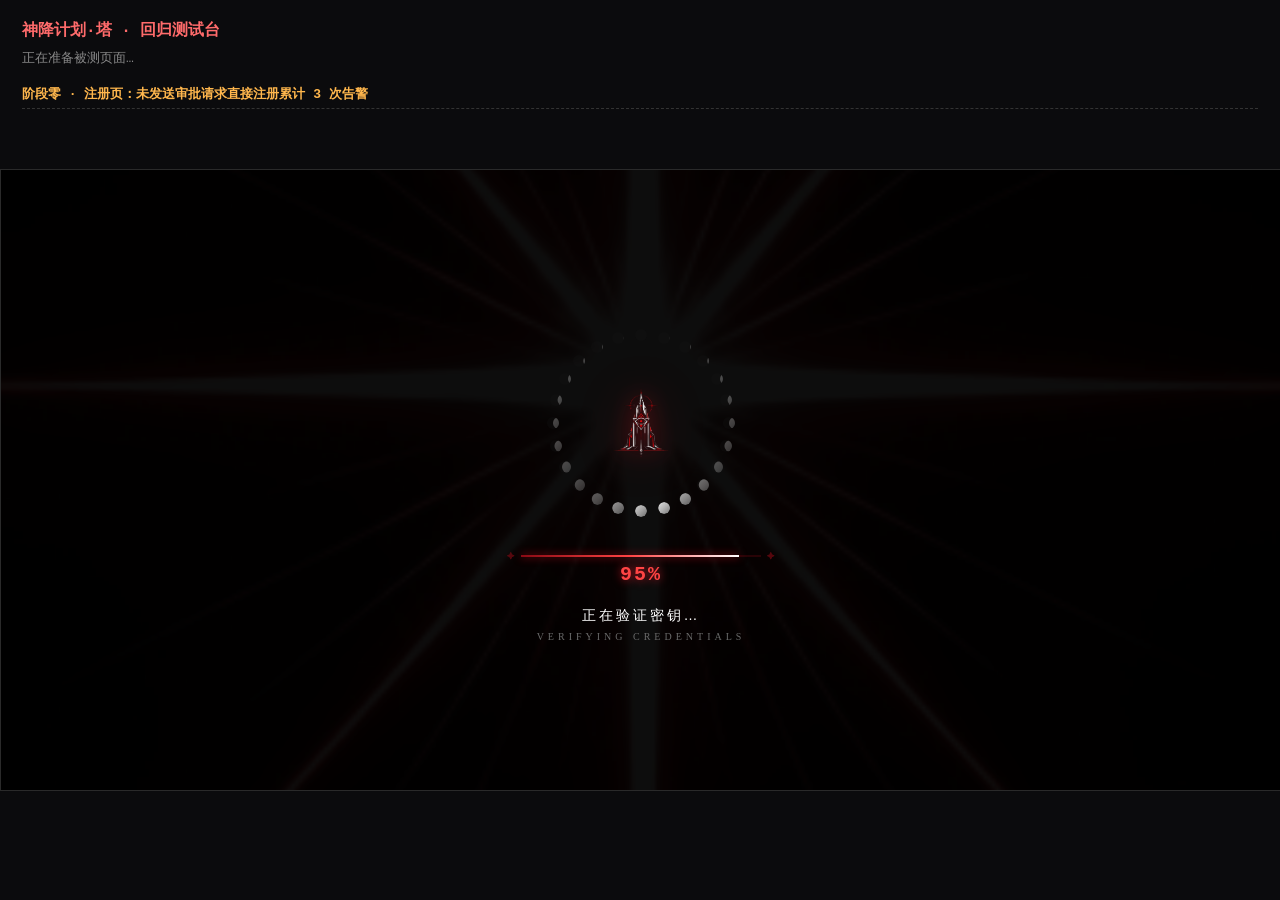
==== tests/run.html @ d352f4d8 "Add files via upload" ====
<!doctype html>
<html lang="zh-CN">
<head>
<meta charset="utf-8">
<meta http-equiv="cache-control" content="no-store">
<title>神降计划·塔 · 回归测试台</title>
<style>
  html, body { margin: 0; background: #0b0b0d; color: #d8d8d8; font: 13px/1.65 Consolas, "Courier New", monospace; }
  #root { padding: 18px 22px 40px; }
  h1 { font-size: 16px; margin: 0 0 4px; color: #ff6b6b; }
  .meta { color: #888; margin-bottom: 8px; }
  h2 { font-size: 13px; margin: 14px 0 4px; padding-bottom: 3px; color: #ffb74d; border-bottom: 1px dashed #333; }
  .row { white-space: pre-wrap; word-break: break-word; }
  .pass { color: #66bb6a; }
  .fail { color: #ff5252; font-weight: 700; }
  .hint { color: #888; }
  .banner { margin: 10px 0; padding: 8px 12px; border-left: 3px solid #ffb74d; background: #1a1410; }
  .banner.fail { border-color: #ff5252; background: #201010; }
  .banner.pass { border-color: #66bb6a; background: #0f1a10; }
  iframe { display: block; width: 100%; height: 620px; margin-top: 16px; border: 1px solid #2a2a2a; background: #000; }
</style>
</head>
<body>
<div id="root"><h1>神降计划·塔 · 回归测试台</h1><div class="meta">正在准备被测页面…</div></div>
<iframe id="fr" src="about:blank" title="app-under-test"></iframe>
<script>
(function () {
  "use strict";

  const root = document.getElementById("root");
  const fr = document.getElementById("fr");
  const sleep = (ms) => new Promise((r) => setTimeout(r, ms));

  // 新流程：点「提交任务内容」会弹出面板，需要填写内容后再确认
  async function submitMissionViaDialog(win, text) {
    const doc = win.document;
    let ta = null;
    for (let i = 0; i < 20 && !ta; i++) {
      ta = doc.querySelector("#submitContent");
      if (!ta) await sleep(100);
    }
    if (!ta) return false;
    ta.value = text || "已完成（回归测试）";
    ta.dispatchEvent(new win.Event("input", { bubbles: true }));
    const btn = doc.querySelector("#submitConfirm");
    if (!btn) return false;
    btn.click();
    await sleep(600);
    return true;
  }
  const SESSION_KEY = "sdj_session";
  const STATE_KEY = "sdj_state_v1";
  const BACKUP_KEYS = ["sdj_state_v1", "sdj_social_v1", "sdj_social_msgs_v1", "sdj_session"];

  const ACCOUNTS = {
    admin: { username: "AAArhymestyl", displayName: "沙利叶", role: "admin" },
    player: { username: "AAAwe", displayName: "月影", role: "player" },
    contractor: { username: "AAAwer", displayName: "血月", role: "contractor" }
  };

  let passCount = 0;
  let failCount = 0;
  let backup = null;

  function heading(text) {
    const h = document.createElement("h2");
    h.textContent = text;
    root.appendChild(h);
    h.scrollIntoView({ block: "nearest" });
  }

  function report(name, ok, extra) {
    const row = document.createElement("div");
    row.className = "row " + (ok ? "pass" : "fail");
    row.textContent = (ok ? "PASS " : "FAIL ") + name + (extra != null && String(extra) !== "" ? "  ·  " + extra : "");
    root.appendChild(row);
    if (ok) passCount++; else failCount++;
  }

  function banner(text, cls) {
    const b = document.createElement("div");
    b.className = "banner " + (cls || "");
    b.textContent = text;
    root.appendChild(b);
  }

  function snapshot() {
    backup = { local: {}, tab: sessionStorage.getItem(SESSION_KEY) };
    BACKUP_KEYS.forEach((k) => { backup.local[k] = localStorage.getItem(k); });
  }

  function restore() {
    if (!backup) return;
    BACKUP_KEYS.forEach((k) => {
      if (backup.local[k] == null) localStorage.removeItem(k);
      else localStorage.setItem(k, backup.local[k]);
    });
    if (backup.tab == null) sessionStorage.removeItem(SESSION_KEY);
    else sessionStorage.setItem(SESSION_KEY, backup.tab);
  }

  function readState() {
    try { return JSON.parse(localStorage.getItem(STATE_KEY) || "{}"); } catch (e) { return {}; }
  }

  async function bootApp(role, path, readySelector) {
    if (role) sessionStorage.setItem(SESSION_KEY, JSON.stringify(Object.assign({}, ACCOUNTS[role], { ts: Date.now() })));
    else sessionStorage.removeItem(SESSION_KEY);

    // 关键时序：先把上一份 iframe 文档卸载干净，再加载新地址。
    // 否则旧页面的 load 事件可能被当成新页面的 onload，用例会跑在旧 DOM 上。
    await new Promise((resolve) => {
      let done = false;
      const finish = () => { if (!done) { done = true; resolve(); } };
      fr.onload = finish;
      fr.src = "about:blank";
      setTimeout(finish, 800);
    });

    const targetPath = path || "/app";
    await new Promise((resolve, reject) => {
      const timer = setTimeout(() => {
        fr.onload = null;
        reject(new Error("被测页面加载超时（" + targetPath + "）"));
      }, 15000);
      fr.onload = () => { clearTimeout(timer); fr.onload = null; resolve(); };
      fr.src = "../index.html?local=1&t=" + Date.now() + "#" + targetPath;
    });

    const win = fr.contentWindow;
    const need = readySelector || ".menu-item";
    // 双重判定：document 已 complete + app.js 已发出该路由的首帧就绪标记
    for (let i = 0; i < 120; i++) {
      const doc = win.document;
      const ready = win.SDJ_APP_READY;
      if (doc && doc.readyState === "complete" && ready && ready.path === targetPath && doc.querySelector(need)) {
        if (readySelector || win.SDJDashboard) return win;
      }
      await sleep(100);
    }
    throw new Error("应用未在 12 秒内完成渲染（" + targetPath + "）");
  }

  async function phase0() {
    heading("阶段零 · 注册页：未发送审批请求直接注册累计 3 次告警");
    const st = readState();
    st.registerBypass = { count: 0, users: [] };
    st.systemAlerts = [];
    st.activityLog = [];
    localStorage.setItem(STATE_KEY, JSON.stringify(st));

    const win = await bootApp(null, "/register", ".panel-inner .btn-primary");
    const doc = win.document;
    await sleep(400);
    const click = async () => {
      const btn = doc.querySelector(".panel-inner .btn-primary");
      if (!btn) throw new Error("注册页缺少完成注册按钮");
      btn.click();
      await sleep(350);
    };

    await click();
    let cur = readState();
    report("R1 第 1 次绕过仅累计次数、不告警", Number(cur.registerBypass.count) === 1 && (cur.systemAlerts || []).length === 0, "count=" + cur.registerBypass.count + " alerts=" + (cur.systemAlerts || []).length);
    await click();
    cur = readState();
    report("R2 第 2 次绕过仍不告警", Number(cur.registerBypass.count) === 2 && (cur.systemAlerts || []).length === 0, "count=" + cur.registerBypass.count + " alerts=" + (cur.systemAlerts || []).length);
    await click();
    cur = readState();
    const alert = (cur.systemAlerts || [])[0];
    report("R3 第 3 次触发未读系统告警", Number(cur.registerBypass.count) === 3 && !!alert && alert.read === false, "count=" + cur.registerBypass.count + " alerts=" + (cur.systemAlerts || []).length);
    report("R4 告警写入全服系统动态", (cur.activityLog || []).some((a) => a.scope === "system" && String(a.text).indexOf("未发送注册审批请求") >= 0), (cur.activityLog || []).length);
    report("R5 管理员收到系统告警通知", (cur.notifications || []).some((n) => String(n.text || "").indexOf("系统告警") >= 0), (cur.notifications || []).length);
    report("R6 注册页显示管理者入口（走邀请码审批）",
      !!doc.querySelector('.seg-btn[data-role="admin"]') && win.SDJ_CONFIG && win.SDJ_CONFIG.allowAdminRegister !== false,
      doc.querySelectorAll(".seg-btn").length + " 个入口");
  }

  function loadScript(win, file) {
    return new Promise((resolve, reject) => {
      const doc = win.document;
      if (doc.querySelector('script[data-suite="' + file + '"]')) return resolve();
      const s = doc.createElement("script");
      s.src = "tests/" + file + "?t=" + Date.now();
      s.dataset.suite = file;
      s.onload = () => resolve();
      s.onerror = () => reject(new Error("脚本加载失败：" + file));
      doc.body.appendChild(s);
    });
  }

  async function runSuite(win, apiName) {
    const api = win[apiName];
    if (!api || typeof api.run !== "function") throw new Error(apiName + " 未注册");
    const res = await api.run();
    const list = Array.isArray(res) ? res : (res && res.results) || [];
    list.forEach((r) => report(r.name, r.pass, r.detail || r.extra || ""));
  }

  async function phase1() {
    heading("阶段一 · 玩家月影：卡牌 / 好友回归");
    const win = await bootApp("player");
    await loadScript(win, "cards-regression.js");
    await runSuite(win, "SDJCardsTest");
    await loadScript(win, "friends-regression.js");
    await runSuite(win, "SDJFriendsTest");
  }

  async function phase2() {
    heading("阶段二 · 契约者血月：主控台 + 地图快捷入口 + 委托接取/提交");
    const win = await bootApp("contractor");
    await loadScript(win, "dashboard-regression.js");
    await runSuite(win, "SDJDashboardTest");
  }

  async function phase2b() {
    heading("阶段二B · 多名额接取：未满员保持开放，满员转进行中");
    const st = readState();
    st.missions = (st.missions || []).filter((m) => m.id !== "test_multi_mission" && m.id !== "test_map_mission");
    st.missions.unshift({
      id: "test_map_mission", title: "地图联调委托", level: "C", locationId: "area_b", loc: "B区",
      desc: "用于验证地图侧多名额接取的临时委托。", reward: { type: "points", points: 15 },
      slots: 2, acceptors: [], status: "available", deadline: null, createdAt: Date.now()
    });
    st.missions.unshift({
      id: "test_multi_mission", title: "多人联调委托", level: "C", locationId: "area_a", loc: "A区",
      desc: "用于验证多名额接取的临时委托。", reward: { type: "points", points: 20 },
      slots: 2, acceptors: [], status: "available", deadline: null, createdAt: Date.now()
    });
    localStorage.setItem(STATE_KEY, JSON.stringify(st));

    try {
      /* 血月率先接取 */
      let win = await bootApp("contractor");
      let doc = win.document;
      doc.querySelector('.menu-item[data-id="mission"]').click();
      await sleep(700);
      let btn = doc.querySelector('[data-accept="test_multi_mission"]');
      report("M1 未满员委托可被首位成员接取", !!btn, btn ? btn.textContent.trim() : "missing");
      if (btn) btn.click();
      await sleep(800);
      let m = (readState().missions || []).find((x) => x.id === "test_multi_mission");
      report("M2 首位接取后仍为可接取（1/2）",
        !!m && m.status === "available" && (m.acceptors || []).length === 1,
        m ? m.status + "/" + (m.acceptors || []).length : "missing");
      report("M3 接取人立即看到提交按钮", !!doc.querySelector('[data-submit="test_multi_mission"]'), "missing");

      /* 地图侧接取同一规则 */
      win.SDJ.acceptMission("B区", "地图联调委托");
      await sleep(300);
      let mm = (readState().missions || []).find((x) => x.id === "test_map_mission");
      report("M4 地图接取未满员后仍保持可接取",
        !!mm && mm.status === "available" && (mm.acceptors || []).length === 1,
        mm ? mm.status + "/" + (mm.acceptors || []).length : "missing");
      win.SDJ.acceptMission("B区", "地图联调委托");
      await sleep(300);
      mm = (readState().missions || []).find((x) => x.id === "test_map_mission");
      report("M5 地图重复接取被拦截且不重复计数",
        !!mm && (mm.acceptors || []).length === 1 && mm.status === "available",
        mm ? mm.status + "/" + (mm.acceptors || []).length : "missing");

      /* 月影随后接取，触发满员 */
      win = await bootApp("player");
      doc = win.document;
      doc.querySelector('.menu-item[data-id="mission"]').click();
      await sleep(700);
      btn = doc.querySelector('[data-accept="test_multi_mission"]');
      report("M6 未满员时其他成员仍可接取", !!btn, btn ? btn.textContent.trim() : "missing");
      if (btn) btn.click();
      await sleep(800);
      m = (readState().missions || []).find((x) => x.id === "test_multi_mission");
      report("M7 满员后自动转为进行中（2/2）",
        !!m && m.status === "active" && (m.acceptors || []).length === 2,
        m ? m.status + "/" + (m.acceptors || []).length : "missing");

      /* 地图侧：第二位接取触发满员 */
      win.SDJ.acceptMission("B区", "地图联调委托");
      await sleep(300);
      mm = (readState().missions || []).find((x) => x.id === "test_map_mission");
      report("M8 地图侧满员后转为进行中",
        !!mm && mm.status === "active" && (mm.acceptors || []).length === 2,
        mm ? mm.status + "/" + (mm.acceptors || []).length : "missing");

      /* 回到血月视角：满员后仍可提交 */
      win = await bootApp("contractor");
      doc = win.document;
      doc.querySelector('.menu-item[data-id="mission"]').click();
      await sleep(700);
      const activeTab = Array.prototype.find.call(doc.querySelectorAll("[data-tab]"), (b) => b.dataset.tab === "active");
      if (activeTab) { activeTab.click(); await sleep(500); }
      report("M9 满员后进行中视图仍可提交", !!doc.querySelector('[data-submit="test_multi_mission"]'), "missing");

      /* 两位接取人各自提交 */
      let sub = doc.querySelector('[data-submit="test_multi_mission"]');
      if (sub) { sub.click(); await sleep(400); await submitMissionViaDialog(win); }
      await sleep(800);
      let reps = (readState().missionReports || []).filter((r) => r.missionId === "test_multi_mission" && r.status === "pending");
      report("M10 血月提交后生成独立申请",
        reps.length === 1 && reps[0].applicant && reps[0].applicant.username === "AAAwer",
        reps.length + "/" + (reps[0] && reps[0].applicant ? reps[0].applicant.username : "—"));
      let m2 = (readState().missions || []).find((x) => x.id === "test_multi_mission");
      report("M11 有人提交后委托进入待审批", !!m2 && m2.status === "review", m2 ? m2.status : "missing");

      win = await bootApp("player");
      doc = win.document;
      doc.querySelector('.menu-item[data-id="mission"]').click();
      await sleep(700);
      const activeTab2 = Array.prototype.find.call(doc.querySelectorAll("[data-tab]"), (b) => b.dataset.tab === "active");
      if (activeTab2) { activeTab2.click(); await sleep(500); }
      sub = doc.querySelector('[data-submit="test_multi_mission"]');
      report("M12 他人待审批时另一位接取人仍可提交", !!sub, sub ? sub.textContent.trim() : "missing");
      if (sub) { sub.click(); await sleep(400); await submitMissionViaDialog(win); }
      await sleep(800);
      reps = (readState().missionReports || []).filter((r) => r.missionId === "test_multi_mission" && r.status === "pending");
      report("M13 两位接取人各自持有待审批申请", reps.length === 2, reps.length);

      win = await bootApp("contractor");
      doc = win.document;
      doc.querySelector('.menu-item[data-id="mission"]').click();
      await sleep(700);
      const activeTab3 = Array.prototype.find.call(doc.querySelectorAll("[data-tab]"), (b) => b.dataset.tab === "active");
      if (activeTab3) { activeTab3.click(); await sleep(500); }
      report("M14 已提交者不再显示提交按钮",
        !doc.querySelector('[data-submit="test_multi_mission"]') && doc.querySelector(".mission-card .review-chip") !== null,
        "no-submit");
    } finally {
      const s2 = readState();
      s2.missions = (s2.missions || []).filter((x) => x.id !== "test_multi_mission" && x.id !== "test_map_mission");
      s2.missionReports = (s2.missionReports || []).filter((r) => r.missionId !== "test_multi_mission" && r.missionId !== "test_map_mission");
      localStorage.setItem(STATE_KEY, JSON.stringify(s2));
    }
  }

  async function phase3() {
    heading("阶段三 · 管理员沙利叶：逐人审批 / 独立结算");
    const st = readState();
    const now = Date.now();
    st.missions = (st.missions || []).filter((m) => m.id !== "test_flow_mission");
    st.missionReports = (st.missionReports || []).filter((r) => r.id !== "test_flow_report" && r.id !== "test_flow_report_2");
    st.missions.unshift({
      id: "test_flow_mission", title: "联调测试委托", level: "D", locationId: "area_a", loc: "A区",
      desc: "用于验证逐人审批、独立结算与主控台计数的临时委托。",
      reward: { type: "points", points: 10, label: "计划点 ×10" },
      slots: 2,
      acceptors: [
        { username: "AAAwer", name: "血月", role: "contractor", at: now },
        { username: "AAAwe", name: "月影", role: "player", at: now }
      ],
      status: "review", deadline: null, createdAt: now
    });
    st.missionReports.unshift({
      id: "test_flow_report_2", missionId: "test_flow_mission", missionTitle: "联调测试委托",
      level: "D", loc: "A区", reward: "计划点 ×10", desc: "用于验证逐人审批、独立结算与主控台计数的临时委托。",
      applicant: { username: "AAAwe", name: "月影", role: "player" },
      submittedAt: now, deadlineAt: null, status: "pending", note: ""
    });
    st.missionReports.unshift({
      id: "test_flow_report", missionId: "test_flow_mission", missionTitle: "联调测试委托",
      level: "D", loc: "A区", reward: "计划点 ×10", desc: "用于验证逐人审批、独立结算与主控台计数的临时委托。",
      applicant: { username: "AAAwer", name: "血月", role: "contractor" },
      submittedAt: now, deadlineAt: null, status: "pending", note: ""
    });
    const beforeA = Number((((st.wallets || {})["AAAwer"]) || {}).points) || 0;
    const beforeB = Number((((st.wallets || {})["AAAwe"]) || {}).points) || 0;
    localStorage.setItem(STATE_KEY, JSON.stringify(st));

    const win = await bootApp("admin");
    const doc = win.document;
    await sleep(700);
    report("A1 管理员主控台渲染 3 张卡", doc.querySelectorAll(".data-card").length === 3, doc.querySelectorAll(".data-card").length);

    const approvalMenu = doc.querySelector('.menu-item[data-id="approval"]');
    if (!approvalMenu) throw new Error("管理员菜单缺少审批入口");
    approvalMenu.click();
    await sleep(1000);
    const reportTab = Array.prototype.find.call(doc.querySelectorAll("[data-atab]"), (b) => b.dataset.atab === "report");
    if (reportTab) { reportTab.click(); await sleep(600); }

    const passA = doc.querySelector('[data-pass-report="test_flow_report"]');
    const passB = doc.querySelector('[data-pass-report="test_flow_report_2"]');
    report("A2 两位接取人的申请都出现在审批列表", !!passA && !!passB, !!passA + "/" + !!passB);

    if (passA) passA.click();
    await sleep(1000);
    let after = readState();
    let mission = (after.missions || []).find((m) => m.id === "test_flow_mission");
    let repA = (after.missionReports || []).find((r) => r.id === "test_flow_report");
    let repB = (after.missionReports || []).find((r) => r.id === "test_flow_report_2");
    let pointsA = Number((((after.wallets || {})["AAAwer"]) || {}).points) || 0;
    let pointsB = Number((((after.wallets || {})["AAAwe"]) || {}).points) || 0;
    report("A3 第一位申请审批通过", !!repA && repA.status === "approved", repA ? repA.status : "missing");
    report("A4 仍有人待审批时委托保持待审批", !!mission && mission.status === "review", mission ? mission.status : "missing");
    report("A5 仅血月拿到计划点（+10）", pointsA === beforeA + 10 && pointsB === beforeB, beforeA + "->" + pointsA + " / " + beforeB + "->" + pointsB);
    report("A6 月影申请仍为待审批", !!repB && repB.status === "pending", repB ? repB.status : "missing");

    const passB2 = doc.querySelector('[data-pass-report="test_flow_report_2"]');
    if (passB2) passB2.click();
    await sleep(1000);
    after = readState();
    mission = (after.missions || []).find((m) => m.id === "test_flow_mission");
    repA = (after.missionReports || []).find((r) => r.id === "test_flow_report");
    repB = (after.missionReports || []).find((r) => r.id === "test_flow_report_2");
    pointsA = Number((((after.wallets || {})["AAAwer"]) || {}).points) || 0;
    pointsB = Number((((after.wallets || {})["AAAwe"]) || {}).points) || 0;
    report("A7 第二位审批通过后委托完成", !!mission && mission.status === "done" && !!mission.completedAt, mission ? mission.status : "missing");
    report("A8 月影同样拿到计划点（+10）", pointsB === beforeB + 10 && pointsA === beforeA + 10, pointsB);
    report("A9 两份申请均为 approved", !!repA && repA.status === "approved" && !!repB && repB.status === "approved", (repA && repA.status) + "/" + (repB && repB.status));

    const sysActs = (after.activityLog || []).filter((a) => a.scope === "system" && String(a.text || "").indexOf("联调测试委托") >= 0);
    report("A10 两笔审批都有系统动态", sysActs.length >= 2, sysActs.length);
    const notes = (after.notifications || []).filter((n) => String(n.text || "").indexOf("联调测试委托") >= 0);
    report("A11 两位申请人都收到结算通知", notes.length >= 2, notes.length);
  }

  async function phase4() {
    heading("阶段四 · 契约者血月：审批后主控台归零");
    const win = await bootApp("contractor");
    const doc = win.document;
    await sleep(800);
    const cards = doc.querySelectorAll(".data-card");
    report("B1 主控台渲染 4 张卡", cards.length === 4, cards.length);
    const onlineCard = Array.prototype.find.call(cards, (c) => c.textContent.indexOf("在线委托") >= 0);
    const val = onlineCard ? onlineCard.querySelector(".card-value").textContent.trim() : "";
    report("B2 审批后在线委托计数归零", val === "0", val || "missing");
    const tl = doc.querySelector(".timeline") ? doc.querySelector(".timeline").textContent : "";
    report("B3 最近动态出现审批通过记录", tl.indexOf("审批通过") >= 0, tl.replace(/\s+/g, " ").trim().slice(0, 60));

    const st = readState();
    const walletPoints = Number((((st.wallets || {})["AAAwer"]) || {}).points) || 0;
    const pointCard = Array.prototype.find.call(cards, (c) => c.textContent.indexOf("计划点余额") >= 0);
    const shown = pointCard ? pointCard.querySelector(".card-value").textContent.trim() : "";
    report("B4 计划点余额显示结算后数值", shown === String(walletPoints), shown + " / " + walletPoints);
  }

  async function main() {
    snapshot();
    try {
      await phase0();
      await phase1();
      await phase2();
      await phase2b();
      await phase3();
      await phase4();
    } catch (err) {
      report("测试执行异常", false, err && err.message ? err.message : String(err));
    } finally {
      try { fr.src = "about:blank"; } catch (e) { /* ignore */ }
      await sleep(200);
      restore();
      banner("测试完成：通过 " + passCount + " 项，失败 " + failCount + " 项。" + (failCount ? "请检查 FAIL 行。" : "全部通过。"), failCount ? "fail" : "pass");
      document.title = failCount ? "回归测试 失败 " + failCount : "回归测试 全部通过";
      document.documentElement.setAttribute("data-done", "1");
      document.documentElement.setAttribute("data-pass", String(passCount));
      document.documentElement.setAttribute("data-fail", String(failCount));
    }
  }

  /* 数据清理模式：tests/run.html?clean=1
   * 仅删除开发联调产生的测试委托 / 测试帖 / 动态 / 告警 / 通知，保留真实账号与地图数据。*/
  function cleanMode() {
    heading("数据清理 · 删除开发联调残留");
    const st = readState();
    const before = {
      missions: (st.missions || []).length,
      forum: (st.forum || []).length,
      reports: (st.missionReports || []).length,
      notifications: (st.notifications || []).length,
      activity: (st.activityLog || []).length,
      alerts: (st.systemAlerts || []).length
    };
    report("C0 清理前存档统计", true, "委托 " + before.missions + " / 帖子 " + before.forum + " / 申请 " + before.reports + " / 通知 " + before.notifications + " / 动态 " + before.activity + " / 告警 " + before.alerts);

    const isTestMission = (m) => /^(test_|test-)/.test(String(m.id || "")) || /联调测试|道具奖励委托/.test(String(m.title || ""));
    const removedMissions = (st.missions || []).filter(isTestMission).map((m) => m.title + "(" + m.id + ")");
    const testMissionIds = new Set((st.missions || []).filter(isTestMission).map((m) => m.id));
    st.missions = (st.missions || []).filter((m) => !isTestMission(m));

    const removedReports = (st.missionReports || []).filter((r) => testMissionIds.has(r.missionId) || /联调测试|道具奖励/.test(String(r.missionTitle || ""))).map((r) => r.missionTitle);
    st.missionReports = (st.missionReports || []).filter((r) => !(testMissionIds.has(r.missionId) || /联调测试|道具奖励/.test(String(r.missionTitle || ""))));

    const testPostIds = new Set(["broadcast-test", "f1793062432394", "f1792941536290"]);
    const isTestPost = (p) => testPostIds.has(String(p.id)) || /测试帖子|回归贴|联调测试/.test(String(p.title || "") + String(p.body || ""));
    const removedPosts = (st.forum || []).filter(isTestPost).map((p) => p.title);
    st.forum = (st.forum || []).filter((p) => !isTestPost(p));

    report("C1 已删除测试委托", true, removedMissions.join("、") || "无");
    report("C2 已删除测试帖", true, removedPosts.join("、") || "无");
    report("C3 已删除测试申请", true, removedReports.join("、") || "无");

    st.activityLog = [];
    st.systemAlerts = [];
    st.notifications = [];
    st.registerBypass = { count: 0, users: [] };
    st.missionReports = st.missionReports || [];
    localStorage.setItem(STATE_KEY, JSON.stringify(st));

    const after = readState();
    const accounts = (() => { try { return JSON.parse(localStorage.getItem("sdj_accounts") || "[]"); } catch (e) { return []; } })();
    report("C4 清理后委托为空", (after.missions || []).length === 0, (after.missions || []).length);
    report("C5 清理后帖子为空", (after.forum || []).length === 0, (after.forum || []).length);
    report("C6 动态 / 告警 / 通知已清空", (after.activityLog || []).length === 0 && (after.systemAlerts || []).length === 0 && (after.notifications || []).length === 0,
      (after.activityLog || []).length + "/" + (after.systemAlerts || []).length + "/" + (after.notifications || []).length);
    report("C7 注册绕过计数已归零", Number((after.registerBypass || {}).count) === 0, (after.registerBypass || {}).count);
    report("C8 账号保留 3 个且角色正确", accounts.length === 3 && accounts.map((a) => a.role).sort().join(",") === "admin,contractor,player",
      accounts.map((a) => (a.displayName || a.username) + "(" + a.role + ")").join("、"));

    banner("清理完成。未保留任何测试委托 / 测试帖 / 动态 / 告警 / 通知；真实账号与地图数据未改动。", "pass");
    document.title = "数据清理完成";
    document.documentElement.setAttribute("data-done", "1");
    document.documentElement.setAttribute("data-pass", String(passCount));
    document.documentElement.setAttribute("data-fail", String(failCount));
  }

  /* 存档检查模式：tests/run.html?inspect=1（只读，不修改任何数据）*/
  function inspectMode() {
    heading("存档检查 · 只读");
    const st = readState();
    report("I1 存档统计", true,
      "委托 " + (st.missions || []).length + " / 帖子 " + (st.forum || []).length +
      " / 申请 " + (st.missionReports || []).length + " / 通知 " + (st.notifications || []).length +
      " / 动态 " + (st.activityLog || []).length + " / 告警 " + (st.systemAlerts || []).length);
    (st.missions || []).forEach((m) => report("MISSION " + m.id, true, (m.title || "") + " / " + (m.status || "") + " / " + (m.loc || "")));
    (st.forum || []).forEach((p) => report("POST " + p.id, true,
      (p.title || "") + " / " + (p.author || "") + " / " + (p.section || "") + " / " + String(p.body || "").replace(/\s+/g, " ").slice(0, 80)));
    const accounts = (() => { try { return JSON.parse(localStorage.getItem("sdj_accounts") || "[]"); } catch (e) { return []; } })();
    report("I2 账号", true, accounts.map((a) => (a.displayName || a.username) + "(" + a.role + ")").join("、") || "无");
    banner("只读检查完成，未修改任何数据。", "pass");
    document.title = "存档检查完成";
    document.documentElement.setAttribute("data-done", "1");
  }

  if (/[?&]clean=1/.test(location.search)) cleanMode();
  else if (/[?&]inspect=1/.test(location.search)) inspectMode();
  else main();
})();
</script>
</body>
</html>
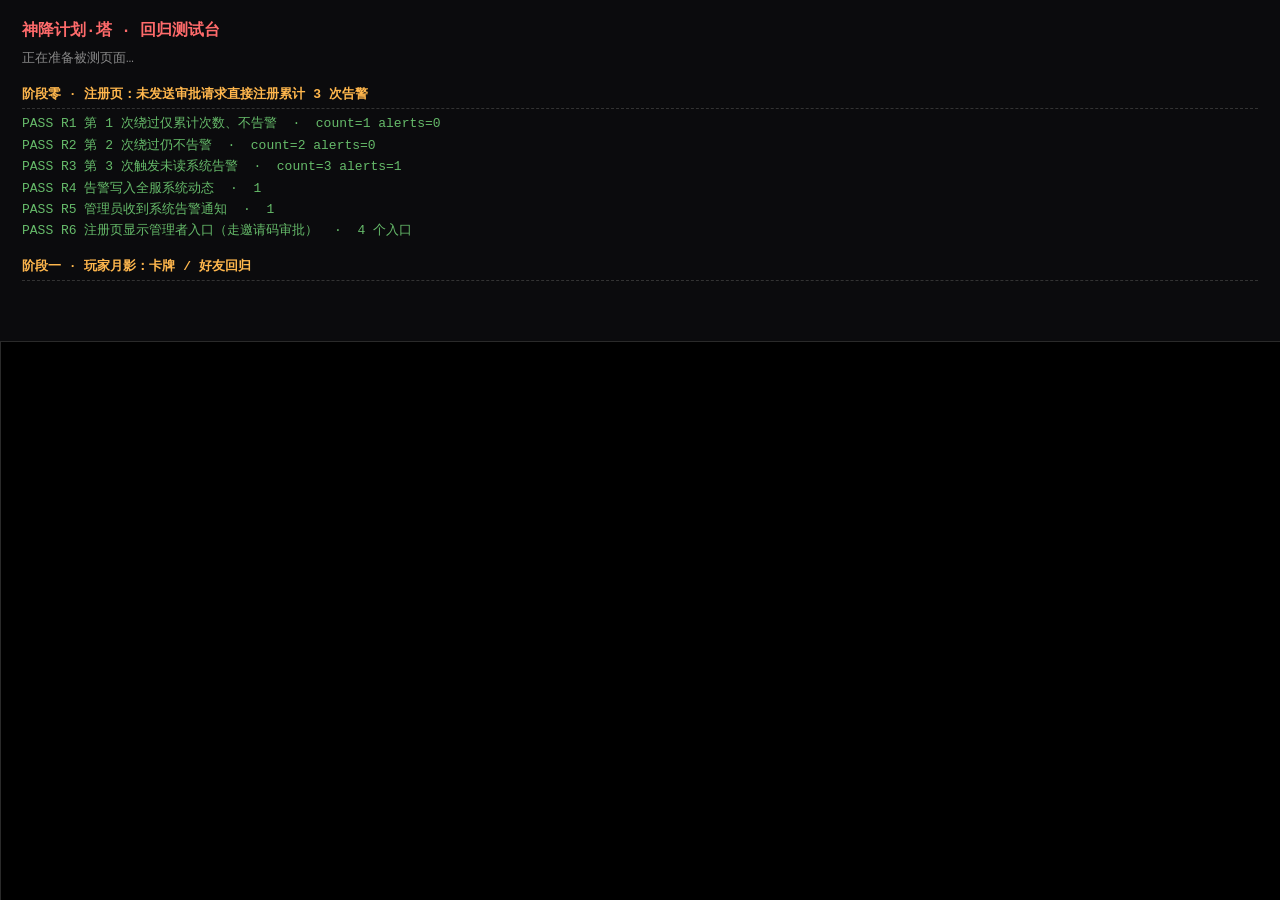
==== commit 68e66452: "test: 放宽 iframe 加载与首帧等待时限" ====
--- a/tests/run.html
+++ b/tests/run.html
@@ -122,7 +122,7 @@
       const timer = setTimeout(() => {
         fr.onload = null;
         reject(new Error("被测页面加载超时（" + targetPath + "）"));
-      }, 15000);
+      }, 30000);
       fr.onload = () => { clearTimeout(timer); fr.onload = null; resolve(); };
       fr.src = "../index.html?local=1&t=" + Date.now() + "#" + targetPath;
     });
@@ -130,7 +130,7 @@
     const win = fr.contentWindow;
     const need = readySelector || ".menu-item";
     // 双重判定：document 已 complete + app.js 已发出该路由的首帧就绪标记
-    for (let i = 0; i < 120; i++) {
+    for (let i = 0; i < 200; i++) {
       const doc = win.document;
       const ready = win.SDJ_APP_READY;
       if (doc && doc.readyState === "complete" && ready && ready.path === targetPath && doc.querySelector(need)) {
@@ -138,7 +138,7 @@
       }
       await sleep(100);
     }
-    throw new Error("应用未在 12 秒内完成渲染（" + targetPath + "）");
+    throw new Error("应用未在 20 秒内完成渲染（" + targetPath + "）");
   }
 
   async function phase0() {
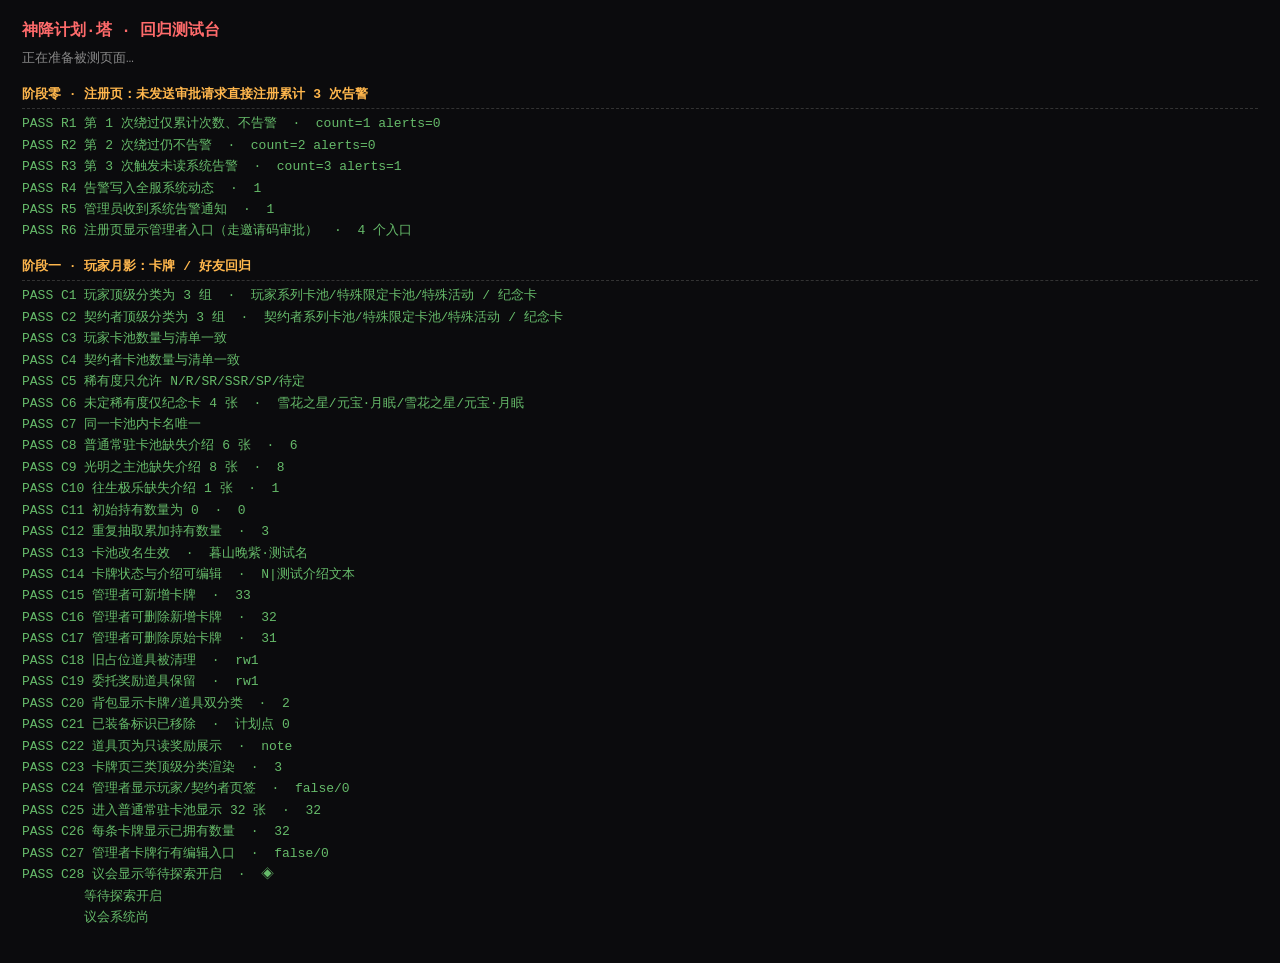
==== commit 9f59eea0: "test: 新增 A12-A13 快捷广播连通回归" ====
--- a/tests/run.html
+++ b/tests/run.html
@@ -410,6 +410,18 @@
     report("A10 两笔审批都有系统动态", sysActs.length >= 2, sysActs.length);
     const notes = (after.notifications || []).filter((n) => String(n.text || "").indexOf("联调测试委托") >= 0);
     report("A11 两位申请人都收到结算通知", notes.length >= 2, notes.length);
+
+    /* A12–A13：主控台快捷「发布全服广播」必须跳到成员管理页的同一广播栏 */
+    const dashMenu = doc.querySelector('.menu-item[data-id="dashboard"]');
+    if (dashMenu) { dashMenu.click(); await sleep(600); }
+    const quickBc = doc.querySelector('.action-btn[data-action="0"]');
+    report("A12 主控台存在快捷广播入口", !!quickBc, !!quickBc);
+    if (quickBc) { quickBc.click(); await sleep(1200); }
+    const bcInput = doc.querySelector("#broadcastInput");
+    const memberActive = doc.querySelector('.menu-item[data-id="member"]');
+    report("A13 快捷广播跳转成员页广播栏并聚焦",
+      !!bcInput && !!memberActive && memberActive.classList.contains("active") && doc.activeElement === bcInput,
+      (memberActive ? memberActive.className : "missing") + " / " + (doc.activeElement ? doc.activeElement.id : "none"));
   }
 
   async function phase4() {
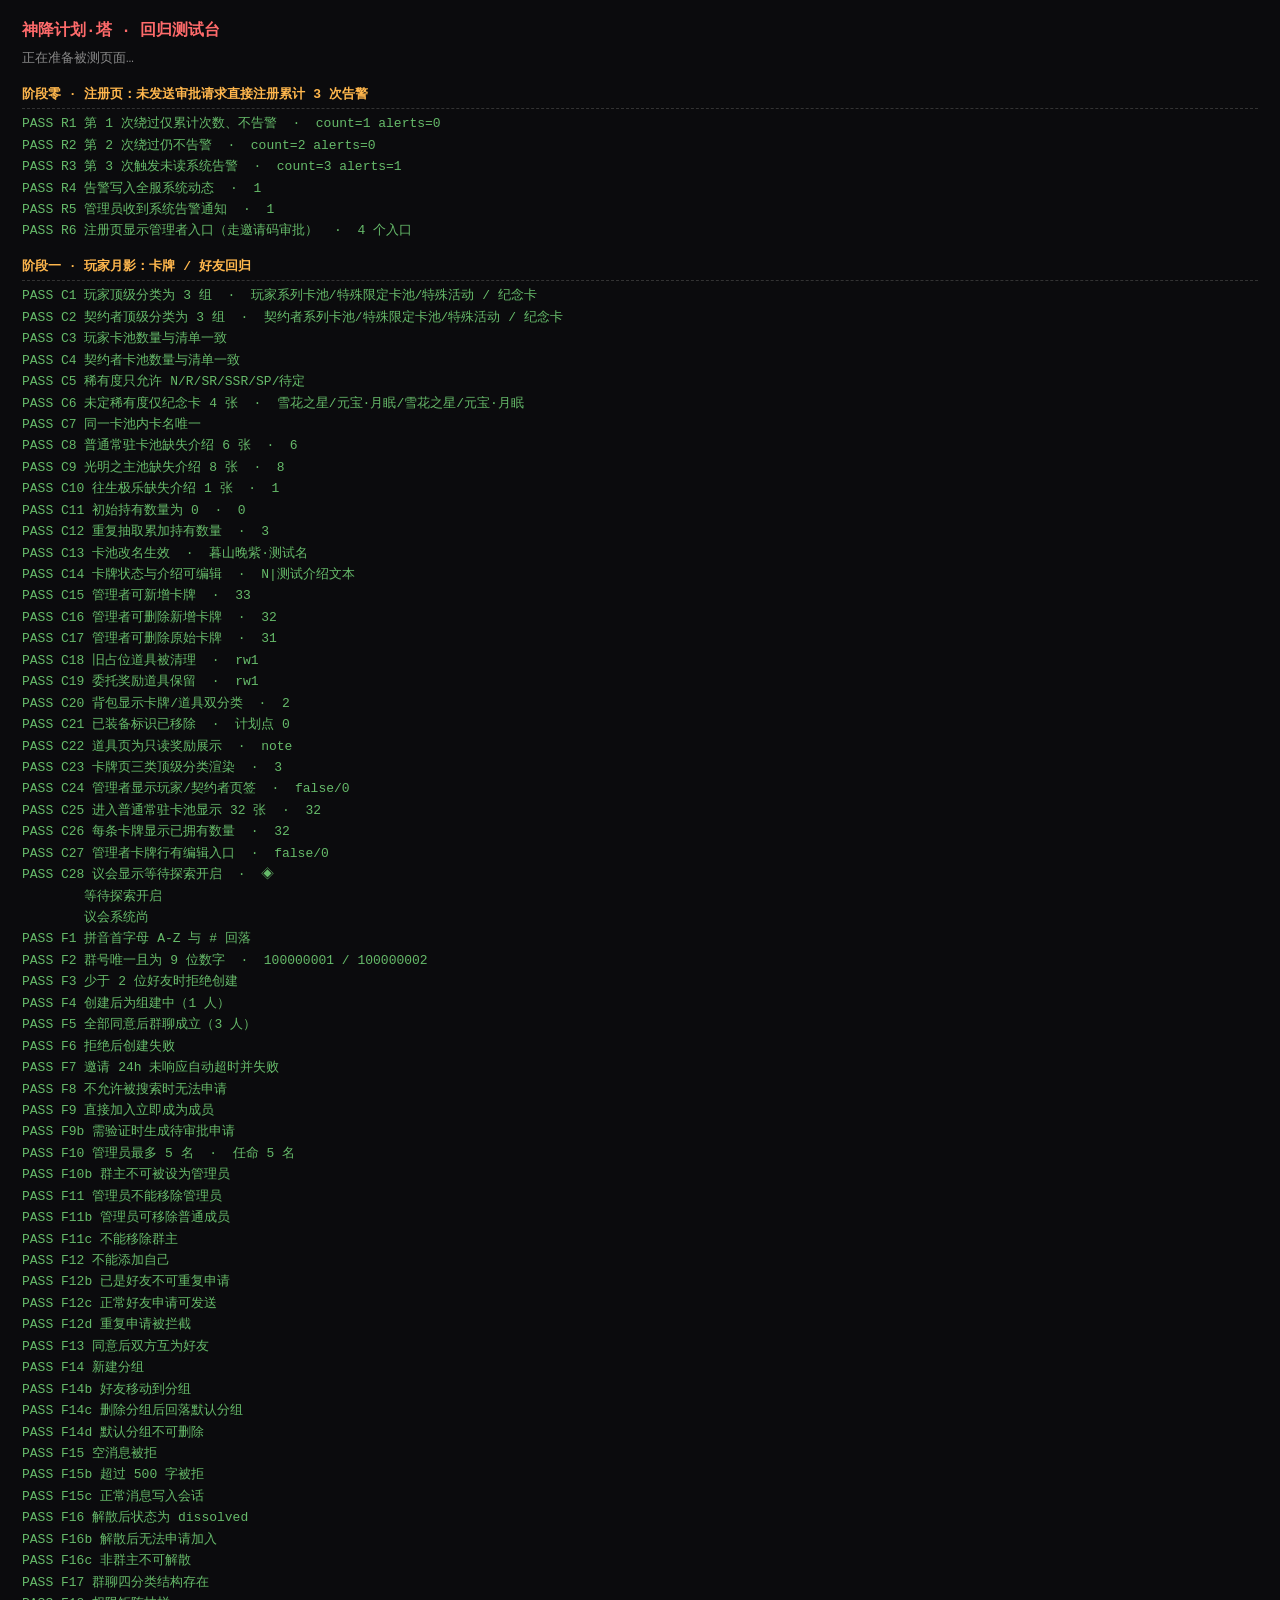
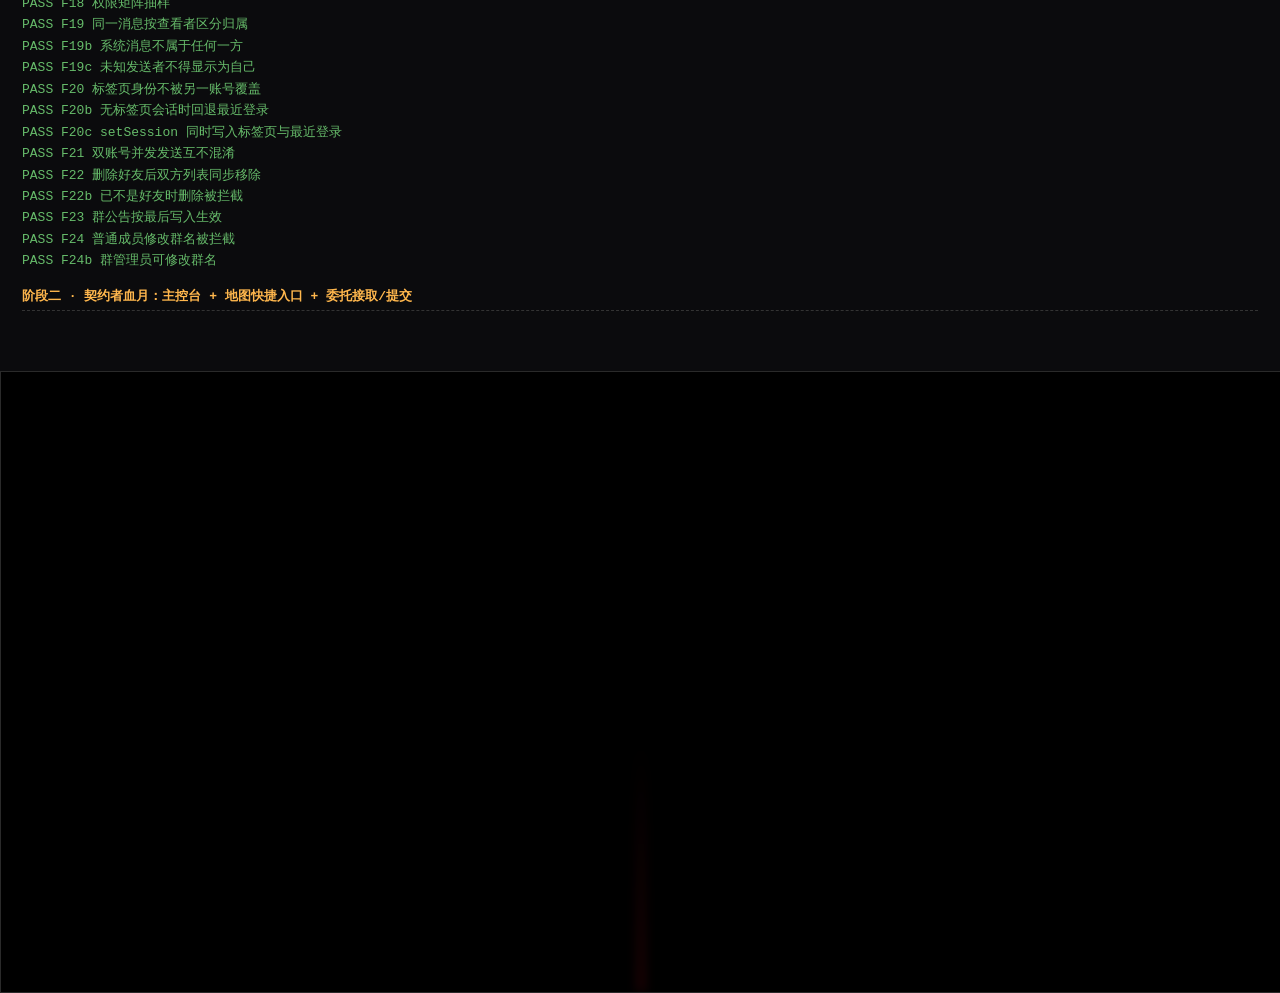
==== commit 1b0923d4: "test: 新增论坛浏览数/图片/位置回归" ====
--- a/tests/run.html
+++ b/tests/run.html
@@ -444,6 +444,69 @@
     report("B4 计划点余额显示结算后数值", shown === String(walletPoints), shown + " / " + walletPoints);
   }
 
+  async function phaseForum() {
+    heading("阶段五 · 论坛浏览量 / 图片 / 位置标记");
+    const PNG = "[data-uri]";
+    const st = readState();
+    st.forum = (st.forum || []).filter((p) => p.id !== "test_forum_post");
+    st.forum.unshift({
+      id: "test_forum_post", author: "月影", authorUsername: "AAAwe", authorRole: "player",
+      section: "daily", title: "论坛联调测试帖", body: "用于验证浏览量、图片、位置标记。",
+      time: "刚刚", createdAt: Date.now(), likes: 0, liked: false,
+      views: 0, viewedBy: [], images: [PNG],
+      location: { id: "a_l3_01", name: "趣园居（高级住宅区）", district: "A区", lat: 30.53, lon: -100.714 },
+      comments: [], essence: false, pinned: false
+    });
+    localStorage.setItem(STATE_KEY, JSON.stringify(st));
+
+    try {
+      let win = await bootApp("player", "/forum/post/test_forum_post", ".forum-detail");
+      await sleep(300);
+      let post = (readState().forum || []).find((p) => p.id === "test_forum_post");
+      report("V1 首次进入帖子浏览数 +1", !!post && post.views === 1 && post.viewedBy.indexOf("AAAwe") >= 0,
+        post ? post.views + "/" + (post.viewedBy || []).join(",") : "missing");
+      report("V2 详情页渲染配图与位置标记",
+        !!win.document.querySelector(".detail-image") && !!win.document.querySelector(".detail-loc"),
+        win.document.querySelectorAll(".detail-image").length + "/" + !!win.document.querySelector(".detail-loc"));
+
+      win = await bootApp("player", "/forum/post/test_forum_post", ".forum-detail");
+      await sleep(300);
+      post = (readState().forum || []).find((p) => p.id === "test_forum_post");
+      report("V3 同一账号重复浏览不重复计数", !!post && post.views === 1, post ? post.views : "missing");
+
+      win = await bootApp("contractor", "/forum/post/test_forum_post", ".forum-detail");
+      await sleep(300);
+      post = (readState().forum || []).find((p) => p.id === "test_forum_post");
+      report("V4 另一账号浏览后浏览量 +1", !!post && post.views === 2 && post.viewedBy.indexOf("AAAwer") >= 0,
+        post ? post.views + "/" + (post.viewedBy || []).join(",") : "missing");
+
+      win = await bootApp("admin");
+      const doc = win.document;
+      doc.querySelector('.menu-item[data-id="forum"]').click();
+      await sleep(800);
+      report("V5 管理者可对帖子加精与删帖",
+        !!doc.querySelector('[data-essence="test_forum_post"]') && !!doc.querySelector('[data-del="test_forum_post"]'),
+        doc.querySelectorAll("[data-essence]").length + "/" + doc.querySelectorAll("[data-del]").length);
+
+      win = await bootApp("player", "/forum/new", ".forum-editor");
+      const nd = win.document;
+      report("V6 发帖页接入真实图片与位置入口",
+        !!nd.querySelector('#npImageInput[type="file"]') && !!nd.querySelector("#npLocation"),
+        !!nd.querySelector("#npImageInput") + "/" + !!nd.querySelector("#npLocation"));
+      nd.querySelector("#npLocation").click();
+      await sleep(900);
+      report("V7 位置选择器可列出地图地点",
+        !!nd.querySelector("#postLocModal") && nd.querySelectorAll(".loc-pick-row").length > 0,
+        nd.querySelectorAll(".loc-pick-row").length);
+      const cancel = nd.querySelector("#locCancel");
+      if (cancel) cancel.click();
+    } finally {
+      const s2 = readState();
+      s2.forum = (s2.forum || []).filter((p) => p.id !== "test_forum_post");
+      localStorage.setItem(STATE_KEY, JSON.stringify(s2));
+    }
+  }
+
   async function main() {
     snapshot();
     try {
@@ -453,6 +516,7 @@
       await phase2b();
       await phase3();
       await phase4();
+      await phaseForum();
     } catch (err) {
       report("测试执行异常", false, err && err.message ? err.message : String(err));
     } finally {
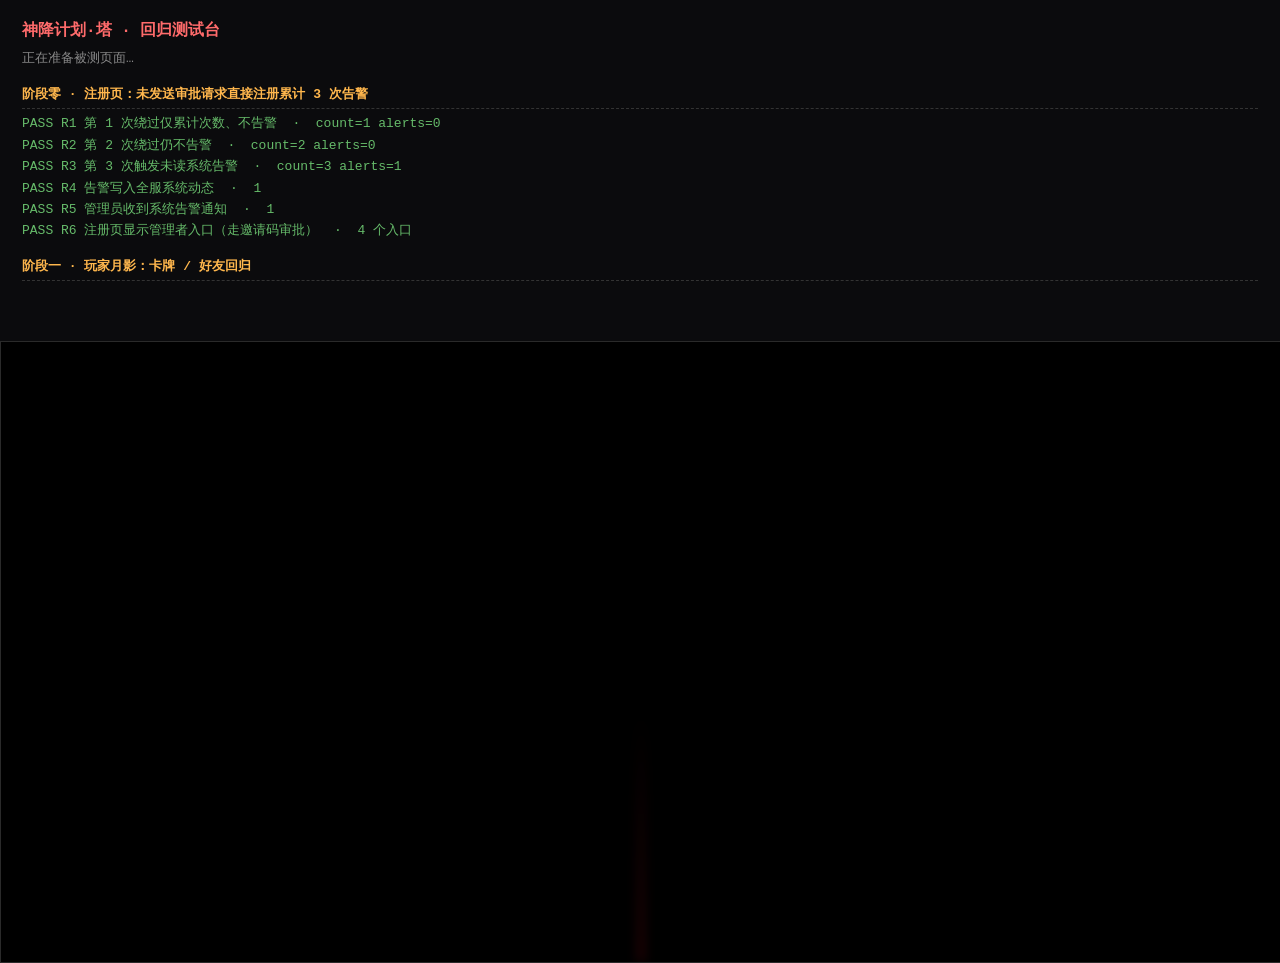
==== commit b687989c: "test: 新增 S1-S4 搜索稳定性回归" ====
--- a/tests/run.html
+++ b/tests/run.html
@@ -507,6 +507,39 @@
     }
   }
 
+  async function phaseSearch() {
+    heading("阶段六 · 好友搜索输入稳定性");
+    const win = await bootApp("player");
+    const doc = win.document;
+    doc.querySelector('.menu-item[data-id="friend"]').click();
+    await sleep(500);
+    doc.getElementById("socialPlus").click();
+    doc.querySelector('[data-sact="go-search"]').click();
+    await sleep(400);
+    let input = doc.querySelector("#socialQueryInput");
+    report("S1 搜索界面输入框可用", !!input, !!input);
+    if (!input) return;
+    input.focus();
+    input.value = "沙";
+    input.dispatchEvent(new win.Event("input", { bubbles: true }));
+    await sleep(450);
+    let cur = doc.querySelector("#socialQueryInput");
+    report("S2 输入一个字后不弹回默认界面",
+      !!cur && cur.value === "沙" && win.SDJSocial.view().query === "沙" && win.SDJSocial.view().view === "search",
+      (cur ? cur.value : "missing") + "/" + win.SDJSocial.view().view);
+    report("S3 搜索结果实时出现沙利叶",
+      Array.from(doc.querySelectorAll(".person-row")).some(row => row.textContent.indexOf("沙利叶") >= 0),
+      doc.querySelectorAll(".person-row").length);
+
+    cur.focus();
+    win.SDJSocial.refresh();
+    await sleep(250);
+    const again = doc.querySelector("#socialQueryInput");
+    report("S4 外部刷新后保留搜索词与输入焦点",
+      !!again && again.value === "沙" && doc.activeElement === again,
+      (again ? again.value : "missing") + "/" + (doc.activeElement ? doc.activeElement.id : "none"));
+  }
+
   async function main() {
     snapshot();
     try {
@@ -517,6 +550,7 @@
       await phase3();
       await phase4();
       await phaseForum();
+      await phaseSearch();
     } catch (err) {
       report("测试执行异常", false, err && err.message ? err.message : String(err));
     } finally {
